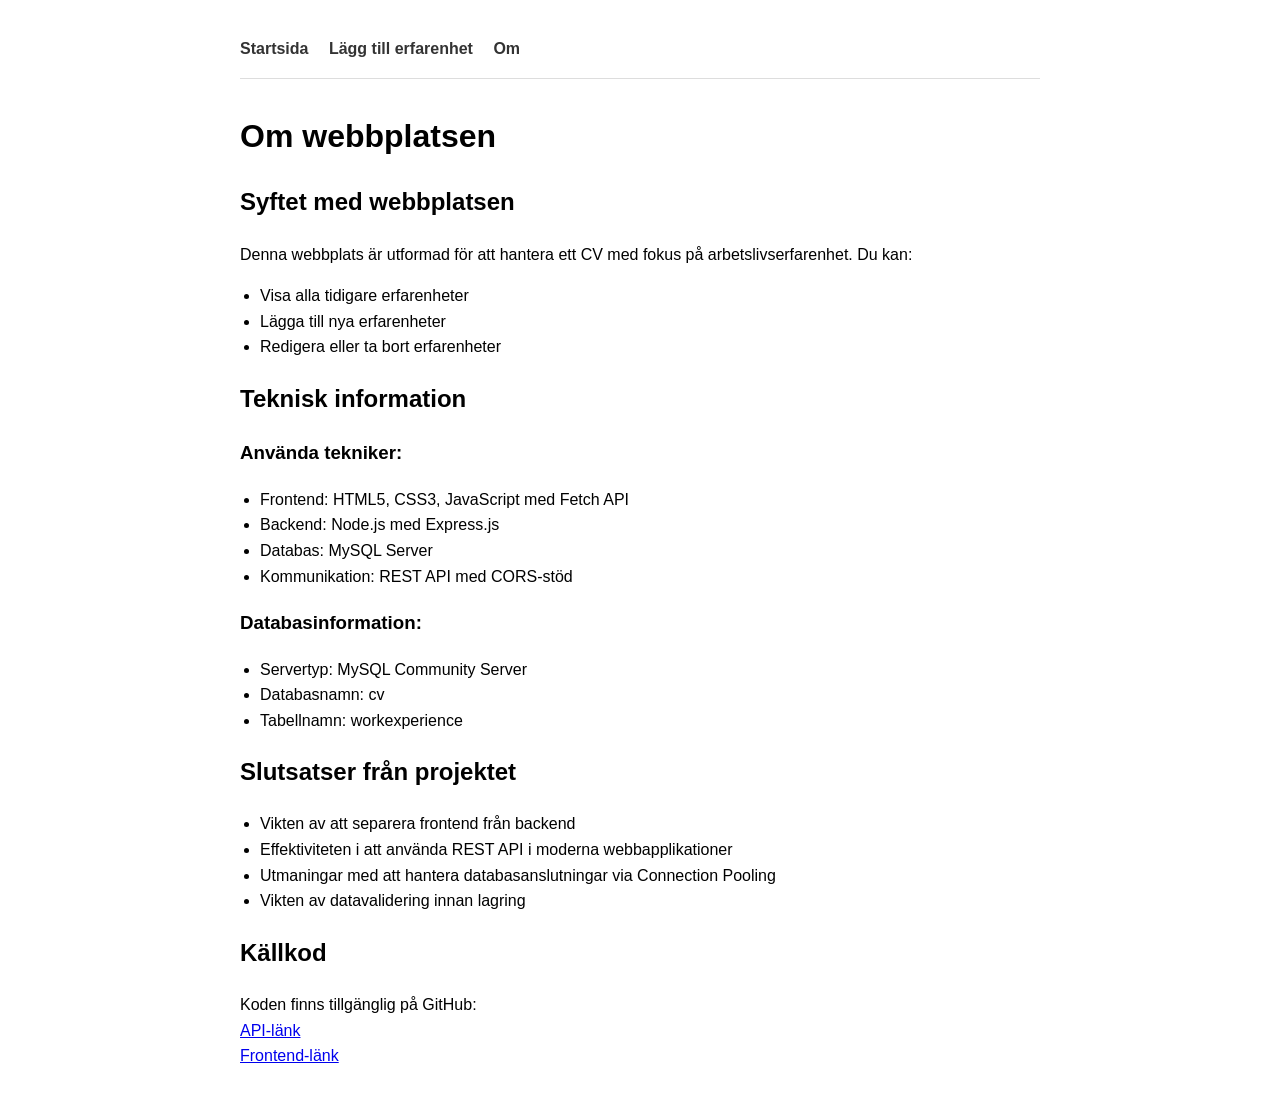
==== about.html @ f32107a1 "first commit" ====
<!DOCTYPE html>
<html lang="sv">
<head>
    <meta charset="UTF-8">
    <title>Om webbplatsen</title>
    <link rel="stylesheet" href="css/styles.css">
</head>
<body>
    <nav>
        <a href="index.html">Startsida</a>
        <a href="add.html">Lägg till erfarenhet</a>
        <a href="about.html">Om</a>
    </nav>

    <div class="container">
        <h1>Om webbplatsen</h1>
        
        <section class="about-section">
            <h2>Syftet med webbplatsen</h2>
            <p>
                Denna webbplats är utformad för att hantera ett CV med fokus på arbetslivserfarenhet.
                Du kan:
            </p>
            <ul>
                <li>Visa alla tidigare erfarenheter</li>
                <li>Lägga till nya erfarenheter</li>
                <li>Redigera eller ta bort erfarenheter</li>
            </ul>
        </section>

        <section class="technical-details">
            <h2>Teknisk information</h2>
            <div class="tech-stack">
                <h3>Använda tekniker:</h3>
                <ul>
                    <li>Frontend: HTML5, CSS3, JavaScript med Fetch API</li>
                    <li>Backend: Node.js med Express.js</li>
                    <li>Databas: MySQL Server</li>
                    <li>Kommunikation: REST API med CORS-stöd</li>
                </ul>
            </div>

            <div class="database-info">
                <h3>Databasinformation:</h3>
                <ul>
                    <li>Servertyp: MySQL Community Server</li>
    
                    <li>Databasnamn: cv</li>
                    <li>Tabellnamn: workexperience</li>
                </ul>
            </div>
        </section>

        <section class="conclusions">
            <h2>Slutsatser från projektet</h2>
            <ul>
                <li>Vikten av att separera frontend från backend</li>
                <li>Effektiviteten i att använda REST API i moderna webbapplikationer</li>
                <li>Utmaningar med att hantera databasanslutningar via Connection Pooling</li>
                <li>Vikten av datavalidering innan lagring</li>
            </ul>
        </section>

        <section class="github">
            <h2>Källkod</h2>
            <p>
                Koden finns tillgänglig på GitHub:
                <br>
                <a href="https://github.com/yourusername/cv-api" target="_blank">API-länk</a>
                <br>
                <a href="https://github.com/yourusername/cv-frontend" target="_blank">Frontend-länk</a>
            </p>
        </section>
    </div>
</body>
</html>
---- css/styles.css ----
/* styles.css */
body {
    font-family: Arial, sans-serif;
    line-height: 1.6;
    margin: 0;
    padding: 20px;
    max-width: 800px;
    margin: 0 auto;
}

/* التنقل الأساسي */
nav {
    margin-bottom: 2rem;
    padding: 1rem 0;
    border-bottom: 1px solid #ddd;
}

nav a {
    text-decoration: none;
    margin-right: 1rem;
    color: #333;
    font-weight: bold;
}

/* تنسيقات القوائم */
ul {
    padding-left: 20px;
}

/* تنسيقات الجداول */
table {
    width: 100%;
    border-collapse: collapse;
    margin: 1rem 0;
}

th, td {
    text-align: left;
    padding: 8px;
    border-bottom: 1px solid #ddd;
}

/* تنسيقات النماذج الأساسية */
input, textarea {
    width: 100%;
    padding: 8px;
    margin-bottom: 1rem;
    border: 1px solid #ddd;
    border-radius: 4px;
}

button {
    background-color: #f0f0f0;
    border: 1px solid #ddd;
    padding: 8px 16px;
    cursor: pointer;
    border-radius: 4px;
}

button:hover {
    background-color: #e0e0e0;
}

/* تنسيقات للأقسام الرئيسية */
.container {
    margin-top: 2rem;
}

.section {
    margin-bottom: 2rem;
    padding: 1rem;
    border: 1px solid #ddd;
    border-radius: 4px;
}
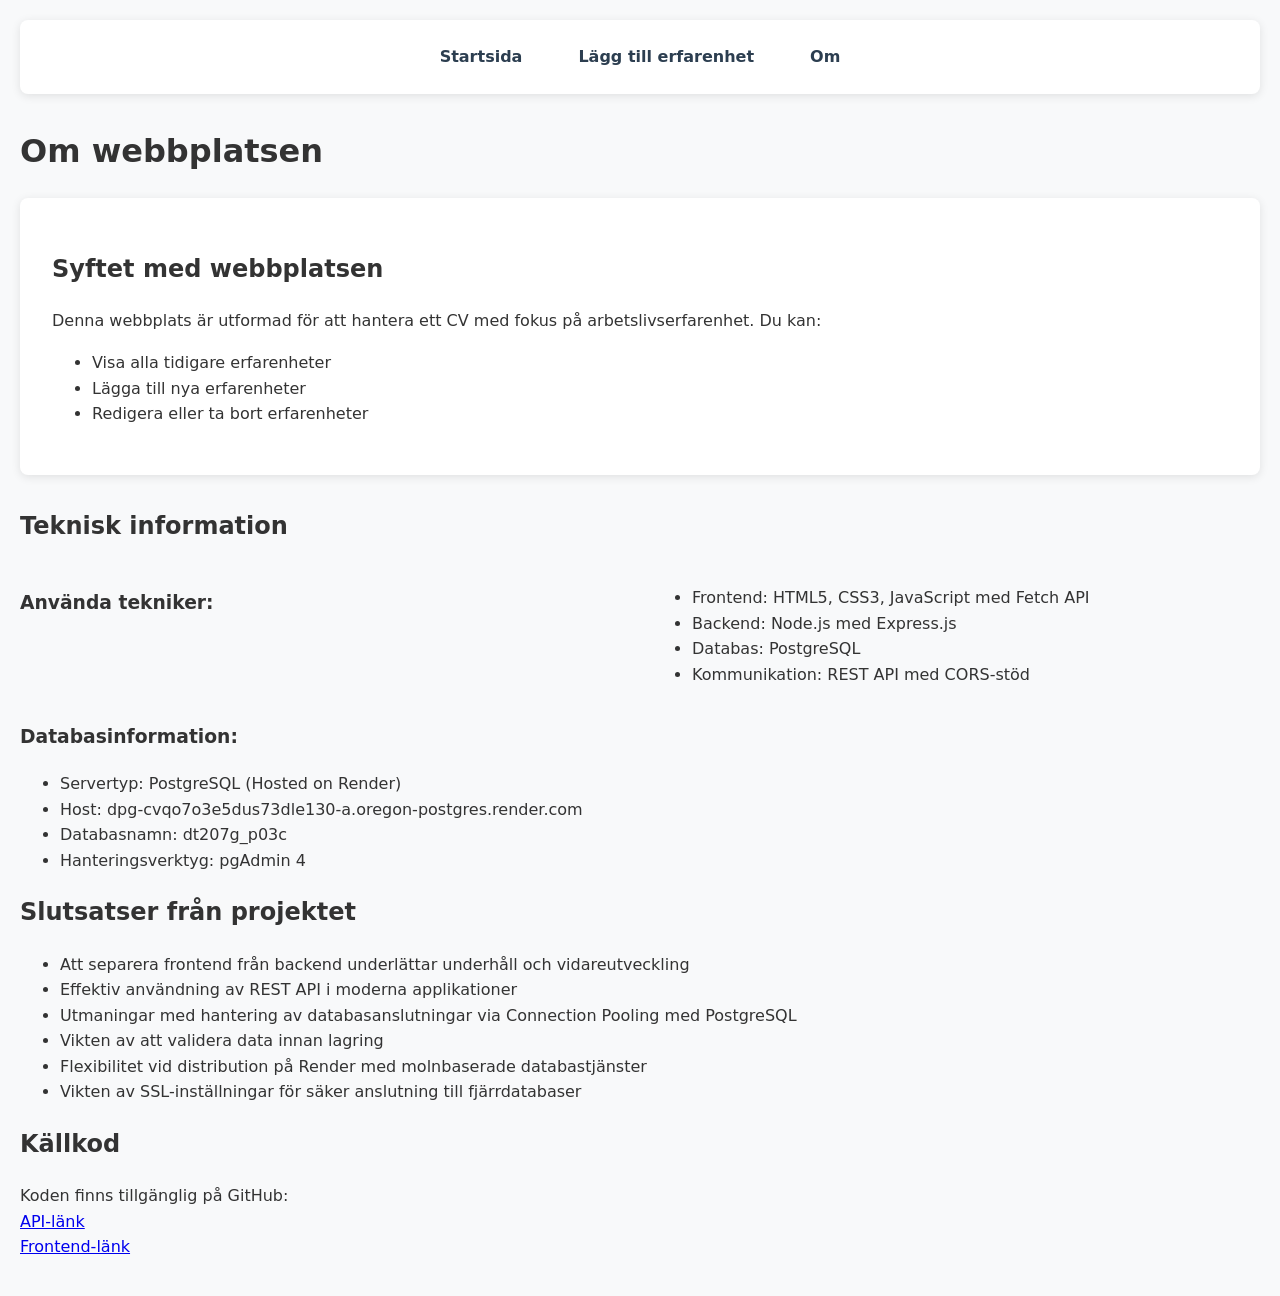
==== commit 8c4027a2: "Initial commit" ====
--- a/about.html
+++ b/about.html
@@ -34,19 +34,19 @@
                 <h3>Använda tekniker:</h3>
                 <ul>
                     <li>Frontend: HTML5, CSS3, JavaScript med Fetch API</li>
-                    <li>Backend: Node.js med Express.js</li>
-                    <li>Databas: MySQL Server</li>
-                    <li>Kommunikation: REST API med CORS-stöd</li>
+        <li>Backend: Node.js med Express.js</li>
+        <li>Databas: PostgreSQL</li> 
+        <li>Kommunikation: REST API med CORS-stöd</li>
                 </ul>
             </div>
 
             <div class="database-info">
                 <h3>Databasinformation:</h3>
                 <ul>
-                    <li>Servertyp: MySQL Community Server</li>
-    
-                    <li>Databasnamn: cv</li>
-                    <li>Tabellnamn: workexperience</li>
+                    <li>Servertyp: PostgreSQL (Hosted on Render)</li> 
+                    <li>Host: dpg-cvqo7o3e5dus73dle130-a.oregon-postgres.render.com</li>
+                    <li>Databasnamn: dt207g_p03c</li>
+                    <li>Hanteringsverktyg: pgAdmin 4</li> 
                 </ul>
             </div>
         </section>
@@ -54,11 +54,14 @@
         <section class="conclusions">
             <h2>Slutsatser från projektet</h2>
             <ul>
-                <li>Vikten av att separera frontend från backend</li>
-                <li>Effektiviteten i att använda REST API i moderna webbapplikationer</li>
-                <li>Utmaningar med att hantera databasanslutningar via Connection Pooling</li>
-                <li>Vikten av datavalidering innan lagring</li>
+                <li>Att separera frontend från backend underlättar underhåll och vidareutveckling</li>
+                <li>Effektiv användning av REST API i moderna applikationer</li>
+                <li>Utmaningar med hantering av databasanslutningar via Connection Pooling med PostgreSQL</li>
+                <li>Vikten av att validera data innan lagring</li>
+                <li>Flexibilitet vid distribution på Render med molnbaserade databastjänster</li>
+                <li>Vikten av SSL-inställningar för säker anslutning till fjärrdatabaser</li>
             </ul>
+            
         </section>
 
         <section class="github">
@@ -66,9 +69,9 @@
             <p>
                 Koden finns tillgänglig på GitHub:
                 <br>
-                <a href="https://github.com/yourusername/cv-api" target="_blank">API-länk</a>
+                <a href="https://github.com/Hananmutlak/cv.git" target="_blank">API-länk</a>
                 <br>
-                <a href="https://github.com/yourusername/cv-frontend" target="_blank">Frontend-länk</a>
+                <a href="https://github.com/Hananmutlak/cv2.git" target="_blank">Frontend-länk</a>
             </p>
         </section>
     </div>
--- a/css/styles.css
+++ b/css/styles.css
@@ -1,74 +1,174 @@
-/* styles.css */
-body {
-    font-family: Arial, sans-serif;
+:root {
+    --primary-color: #2c3e50;
+    --secondary-color: #3498db;
+    --accent-color: #e74c3c;
+    --light-gray: #ecf0f1;
+    --text-color: #333;
+    --border-radius: 8px;
+    --box-shadow: 0 2px 10px rgba(0,0,0,0.1);
+  }
+  
+  body {
+    font-family: 'Segoe UI', system-ui, sans-serif;
     line-height: 1.6;
+    color: var(--text-color);
+    background-color: #f8f9fa;
     margin: 0;
     padding: 20px;
-    max-width: 800px;
-    margin: 0 auto;
-}
-
-/* التنقل الأساسي */
-nav {
+  }
+  
+  /* التنقل المحسّن */
+  nav {
+    background-color: white;
+    padding: 1rem 2rem;
+    box-shadow: var(--box-shadow);
+    border-radius: var(--border-radius);
     margin-bottom: 2rem;
-    padding: 1rem 0;
-    border-bottom: 1px solid #ddd;
-}
-
-nav a {
+    display: flex;
+    gap: 1.5rem;
+    justify-content: center;
+  }
+  
+  nav a {
     text-decoration: none;
-    margin-right: 1rem;
-    color: #333;
+    color: var(--primary-color);
+    font-weight: 600;
+    padding: 0.5rem 1rem;
+    border-radius: var(--border-radius);
+    transition: all 0.3s ease;
+  }
+  
+  nav a:hover {
+    background-color: var(--secondary-color);
+    color: white;
+  }
+  
+  /* بطاقات الخبرات */
+  .experience-card {
+    background: white;
+    border-radius: var(--border-radius);
+    padding: 1.5rem;
+    margin-bottom: 1.5rem;
+    box-shadow: var(--box-shadow);
+    transition: transform 0.3s ease;
+  }
+  
+  .experience-card:hover {
+    transform: translateY(-5px);
+  }
+  
+  .experience-card h3 {
+    color: var(--secondary-color);
+    margin-top: 0;
+  }
+  
+  .experience-date {
+    color: #7f8c8d;
+    font-size: 0.9em;
+  }
+  
+  /* النماذج المحسنة */
+  .form-container {
+    max-width: 600px;
+    margin: 2rem auto;
+    background: white;
+    padding: 2rem;
+    border-radius: var(--border-radius);
+    box-shadow: var(--box-shadow);
+  }
+  
+  .form-group {
+    margin-bottom: 1.5rem;
+  }
+  
+  input, textarea {
+    width: 100%;
+    padding: 0.8rem;
+    border: 2px solid #ddd;
+    border-radius: var(--border-radius);
+    transition: border-color 0.3s ease;
+  }
+  
+  input:focus, textarea:focus {
+    border-color: var(--secondary-color);
+    outline: none;
+  }
+  
+  button {
+    background-color: var(--secondary-color);
+    color: white;
+    border: none;
+    padding: 0.8rem 1.5rem;
+    border-radius: var(--border-radius);
+    cursor: pointer;
+    font-weight: 600;
+    transition: background-color 0.3s ease;
+  }
+  
+  button:hover {
+    background-color: var(--primary-color);
+  }
+  
+  /* صفحة about */
+  .about-section {
+    background: white;
+    padding: 2rem;
+    border-radius: var(--border-radius);
+    box-shadow: var(--box-shadow);
+    margin-bottom: 2rem;
+  }
+  
+  .tech-stack {
+    display: grid;
+    grid-template-columns: repeat(auto-fit, minmax(250px, 1fr));
+    gap: 1.5rem;
+    margin-top: 1.5rem;
+  }
+  
+  .feature-list {
+    list-style: none;
+    padding: 0;
+  }
+  
+  .feature-list li {
+    padding: 0.5rem 0;
+    display: flex;
+    align-items: center;
+    gap: 0.8rem;
+  }
+  
+  .feature-list li::before {
+    content: "✓";
+    color: var(--secondary-color);
     font-weight: bold;
-}
-
-/* تنسيقات القوائم */
-ul {
-    padding-left: 20px;
-}
-
-/* تنسيقات الجداول */
-table {
-    width: 100%;
-    border-collapse: collapse;
-    margin: 1rem 0;
-}
-
-th, td {
-    text-align: left;
-    padding: 8px;
-    border-bottom: 1px solid #ddd;
-}
-
-/* تنسيقات النماذج الأساسية */
-input, textarea {
-    width: 100%;
-    padding: 8px;
-    margin-bottom: 1rem;
-    border: 1px solid #ddd;
-    border-radius: 4px;
-}
-
-button {
-    background-color: #f0f0f0;
-    border: 1px solid #ddd;
-    padding: 8px 16px;
-    cursor: pointer;
-    border-radius: 4px;
-}
-
-button:hover {
-    background-color: #e0e0e0;
-}
-
-/* تنسيقات للأقسام الرئيسية */
-.container {
-    margin-top: 2rem;
-}
-
-.section {
-    margin-bottom: 2rem;
-    padding: 1rem;
-    border: 1px solid #ddd;
-    border-radius: 4px;
-}+  }
+  
+  /* التجاوب مع الشاشات الصغيرة */
+  @media (max-width: 768px) {
+    body {
+      padding: 10px;
+    }
+    
+    nav {
+      flex-direction: column;
+      align-items: center;
+      padding: 1rem;
+    }
+    
+    .form-container {
+      padding: 1rem;
+    }
+  }
+  
+  /* إضافة بعض الحركات */
+  @keyframes fadeIn {
+    from { opacity: 0; transform: translateY(20px); }
+    to { opacity: 1; transform: translateY(0); }
+  }
+  
+  .experience-card {
+    animation: fadeIn 0.6s ease-out;
+  }
+  
+  /* أيقونات Font Awesome */
+  @import url('https://cdnjs.cloudflare.com/ajax/libs/font-awesome/6.4.0/css/all.min.css');
